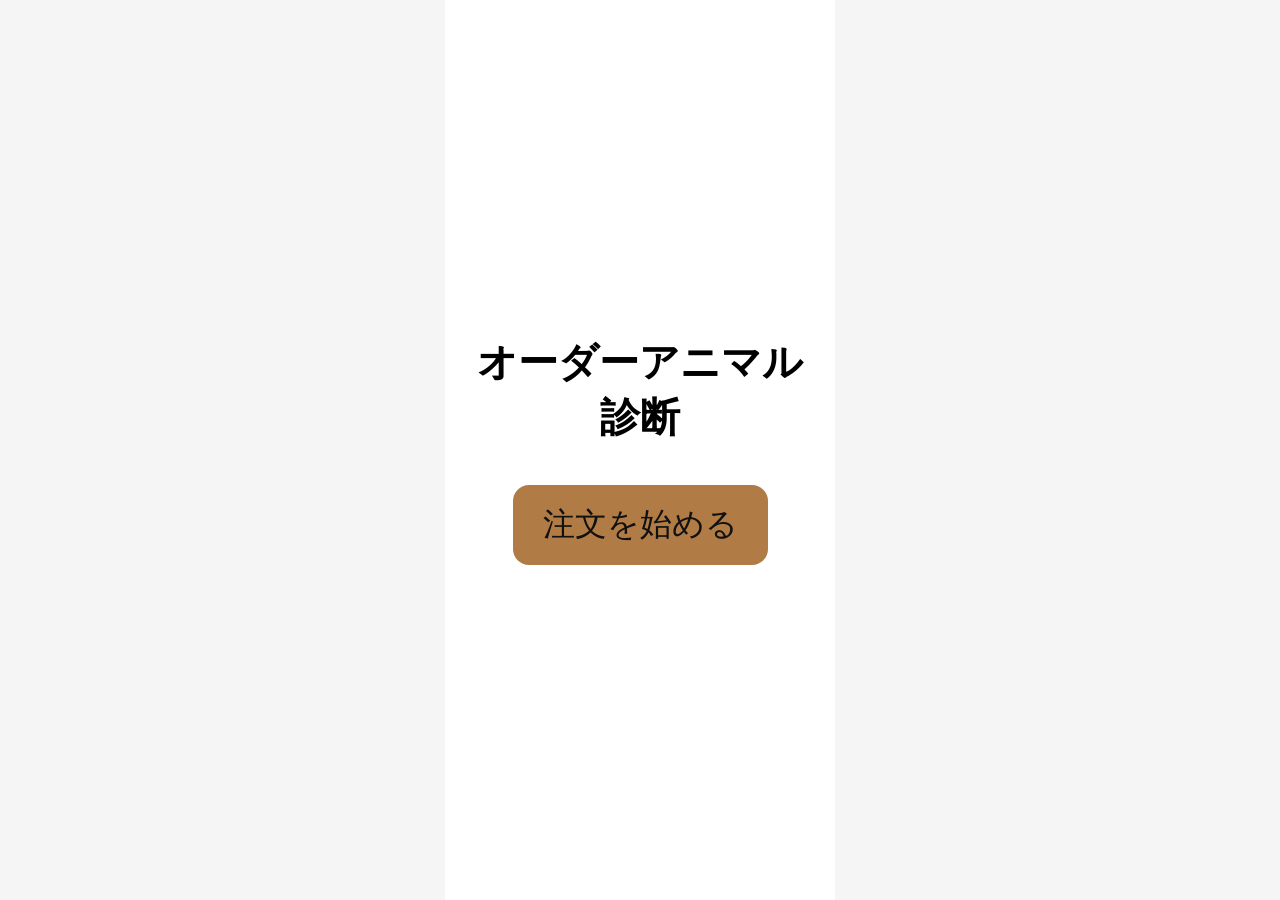
==== index.html @ 97214e5d "スタート画面から注文画面" ====
<!doctype html>
<html lang="ja">
  <head>
    <meta charset="UTF-8" />
    <meta name="viewport" content="width=device-width, initial-scale=1.0" />
    <title>注文アプリ</title>
    <link rel="stylesheet" href="style.css?v=20260307-1" />
  </head>

  <body class="landing-page">
    <div class="app">
      <h1 class="title">オーダーアニマル<br>診断</h1>

      <div class="button-area">
        <button class="start-btn">注文を始める</button>
      </div>
    </div>

    <script src="script.js?v=20260307-1"></script>
  </body>
</html>
---- style.css ----
@font-face {
  font-family: "TamanegiKaisho";
  src: url("./font/玉ねぎ楷書激無料版v7改.ttf") format("truetype");
  font-weight: 400;
  font-style: normal;
  font-display: swap;
}

* {
  box-sizing: border-box;
}

body {
  margin: 0;
  font-family: "TamanegiKaisho", "Hiragino Mincho ProN", "Yu Mincho", serif;
}

button,
input,
select,
textarea {
  font-family: inherit;
}

.landing-page {
  display: flex;
  justify-content: center;
  background: #f5f5f5;
}

.app {
  width: 100%;
  max-width: 390px;
  height: 100vh;
  background: #ffffff;
  display: flex;
  flex-direction: column;
  align-items: center;
  justify-content: center;
  gap: 40px;
}

.title {
  margin: 0;
  font-size: 40px;
  text-align:center;
}

.start-btn {
  border: none;
  border-radius: 16px;
  background: #b07b45;
  color: #111;
  font-size: 32px;
  padding: 18px 30px;
  cursor: pointer;
}

.menu-page {
  display: flex;
  justify-content: center;
  background: #e7e4e0;
}

.menu-screen {
  width: 100%;
  max-width: 390px;
  height: 100vh;
  padding: 20px 14px 16px;
  display: flex;
  flex-direction: column;
  gap: 12px;
}

.menu-header {
  display: grid;
  grid-template-columns: auto 1fr auto;
  align-items: center;
  column-gap: 12px;
  flex-shrink: 0;
  position: relative;
}

.menu-toggle {
  border: none;
  background: transparent;
  width: 30px;
  height: 24px;
  padding: 0;
  display: flex;
  flex-direction: column;
  justify-content: space-between;
  cursor: pointer;
}

.menu-toggle-line {
  display: block;
  width: 100%;
  height: 2px;
  background: #111;
  border-radius: 999px;
}

.menu-title {
  margin: 0;
  font-size: 34px;
  line-height: 1;
  white-space: nowrap;
}

.category-nav {
  display: none;
  position: absolute;
  top: 56px;
  left: 14px;
  z-index: 20;
  flex-direction: column;
  gap: 6px;
  background: #fff;
  border-radius: 12px;
  padding: 10px;
  box-shadow: 0 8px 18px rgba(0, 0, 0, 0.15);
}

.category-nav-item {
  border: none;
  background: #f3efe6;
  color: #111;
  border-radius: 10px;
  font-size: 20px;
  line-height: 1;
  text-align: left;
  padding: 8px 12px;
  cursor: pointer;
}

.cart-icon-btn {
  border: none;
  background: transparent;
  width: 34px;
  height: 34px;
  padding: 0;
  position: relative;
  color: #111;
  cursor: pointer;
}

.cart-icon-btn svg {
  width: 100%;
  height: 100%;
}

.cart-count {
  position: absolute;
  right: -8px;
  top: -8px;
  width: 18px;
  height: 18px;
  border-radius: 999px;
  background: #b07b45;
  color: #fff;
  display: grid;
  place-items: center;
  font-size: 11px;
  line-height: 1;
  font-family: sans-serif;
}

.menu-content {
  flex: 1;
  overflow-y: auto;
  padding-right: 4px;
  -ms-overflow-style: none;
  scrollbar-width: none;
}

.menu-content::-webkit-scrollbar {
  display: none;
}

.menu-block {
  margin-bottom: 18px;
}

.menu-block-title {
  margin: 0 0 10px;
  font-size: 28px;
  line-height: 1;
}

.menu-subtitle {
  margin: 8px 0 10px;
  font-size: 20px;
  line-height: 1;
}

.menu-grid {
  display: grid;
  grid-template-columns: repeat(2, minmax(0, 1fr));
  gap: 10px;
}

.menu-card {
  background: #f4f4f4;
  border-radius: 14px;
  min-height: 92px;
  display: flex;
  flex-direction: column;
  justify-content: center;
  gap: 4px;
  padding: 10px;
  border: 2px solid transparent;
  cursor: pointer;
  position: relative;
  padding-bottom: 30px;
}

.menu-card.has-qty {
  border-color: #b07b45;
  background: #f1eadf;
}

.menu-name {
  margin: 0;
  font-size: 16px;
  line-height: 1.2;
}

.menu-tags {
  display: none;
}

.menu-price {
  margin: 0;
  font-size: 16px;
  line-height: 1;
}

.qty-control {
  position: absolute;
  right: 8px;
  bottom: 6px;
  display: flex;
  align-items: center;
  gap: 4px;
}

.qty-btn {
  border: none;
  background: #b07b45;
  color: #fff;
  width: 18px;
  height: 18px;
  border-radius: 999px;
  font-size: 13px;
  line-height: 1;
  cursor: pointer;
  padding: 0;
}

.qty-value {
  min-width: 12px;
  text-align: center;
  font-size: 11px;
  line-height: 1;
}

.menu-actions {
  display: flex;
  justify-content: flex-end;
  align-items: center;
  gap: 14px;
  padding-top: 6px;
  flex-shrink: 0;
}

.action-btn {
  border: none;
  border-radius: 16px;
  font-size: 32px;
  line-height: 1;
  padding: 10px 14px;
  cursor: pointer;
}

.checkout-btn {
  background: #b07b45;
  color: #111;
  min-width: 124px;
  white-space: nowrap;
}

.cart-overlay {
  display: none;
  position: fixed;
  inset: 0;
  background: rgba(0, 0, 0, 0.35);
  z-index: 30;
}

.cart-panel {
  display: none;
  position: fixed;
  right: 0;
  top: 0;
  width: min(340px, 90vw);
  height: 100vh;
  background: #fff;
  z-index: 40;
  padding: 16px;
  flex-direction: column;
  gap: 14px;
  box-shadow: -8px 0 24px rgba(0, 0, 0, 0.18);
  overflow-y: auto;
  -ms-overflow-style: none;
  scrollbar-width: none;
}

.cart-panel::-webkit-scrollbar {
  display: none;
}

.cart-panel[style*='display: flex'] {
  flex-direction: column;
  gap: 14px;
}

.order-overlay {
  display: none;
  position: fixed;
  inset: 0;
  background: rgba(0, 0, 0, 0.35);
  z-index: 45;
}

.order-modal {
  display: none;
  position: fixed;
  left: 50%;
  top: 50%;
  transform: translate(-50%, -50%);
  width: min(340px, 92vw);
  max-height: 80vh;
  overflow-y: auto;
  background: #fff;
  border-radius: 14px;
  padding: 14px;
  z-index: 50;
  box-shadow: 0 12px 26px rgba(0, 0, 0, 0.22);
}

.order-title {
  margin: 0 0 10px;
  font-size: 24px;
}

.order-list {
  list-style: none;
  margin: 0;
  padding: 0;
  display: flex;
  flex-direction: column;
  gap: 8px;
}

.order-row {
  display: flex;
  justify-content: space-between;
  align-items: baseline;
  gap: 8px;
  font-size: 14px;
}

.order-empty,
.order-total {
  margin: 10px 0 0;
  font-size: 14px;
}

.order-total {
  font-weight: 700;
}

.order-actions {
  margin-top: 12px;
  display: flex;
  justify-content: flex-end;
  gap: 8px;
}

.order-cancel-btn,
.order-confirm-btn {
  border: none;
  border-radius: 10px;
  font-size: 16px;
  line-height: 1;
  padding: 8px 12px;
  cursor: pointer;
}

.order-cancel-btn {
  background: #ece8e2;
  color: #111;
}

.order-confirm-btn {
  background: #b07b45;
  color: #111;
}

.cart-panel-header {
  display: flex;
  justify-content: space-between;
  align-items: center;
}

.cart-panel-title {
  margin: 0;
  font-size: 26px;
}

.cart-close-btn {
  border: none;
  background: transparent;
  font-size: 28px;
  line-height: 1;
  cursor: pointer;
}

.cart-section {
  background: #f8f6f1;
  border-radius: 12px;
  padding: 12px;
}

.cart-section-title {
  margin: 0 0 8px;
  font-size: 20px;
}

.history-checkout-btn {
  border: none;
  border-radius: 16px;
  background: #b07b45;
  color: #111;
  font-size: 32px;
  line-height: 1;
  padding: 10px 14px;
  min-width: 124px;
  white-space: nowrap;
  cursor: pointer;
  align-self: flex-end;
}

.cart-list,
.history-list {
  list-style: none;
  margin: 0;
  padding: 0;
  display: flex;
  flex-direction: column;
  gap: 8px;
}

.cart-row,
.history-row {
  display: flex;
  justify-content: space-between;
  align-items: baseline;
  gap: 10px;
  font-size: 14px;
}

.history-row {
  display: block;
  background: #fff;
  border-radius: 8px;
  padding: 8px;
}

.history-meta {
  margin: 0;
  display: flex;
  justify-content: space-between;
  align-items: baseline;
  gap: 8px;
  font-size: 12px;
}

.history-items {
  margin: 4px 0 0;
  font-size: 12px;
  color: #333;
  line-height: 1.35;
}

.cart-empty,
.history-empty,
.cart-total,
.history-total {
  margin: 8px 0 0;
  font-size: 14px;
}

.cart-total,
.history-total {
  font-weight: 700;
}

.modal-open {
  overflow: hidden;
}

@media (max-width: 420px) {
  .menu-title {
    font-size: 32px;
  }

  .menu-block-title {
    font-size: 26px;
  }

  .menu-name,
  .menu-price {
    font-size: 15px;
  }

  .action-btn {
    font-size: 30px;
  }
}
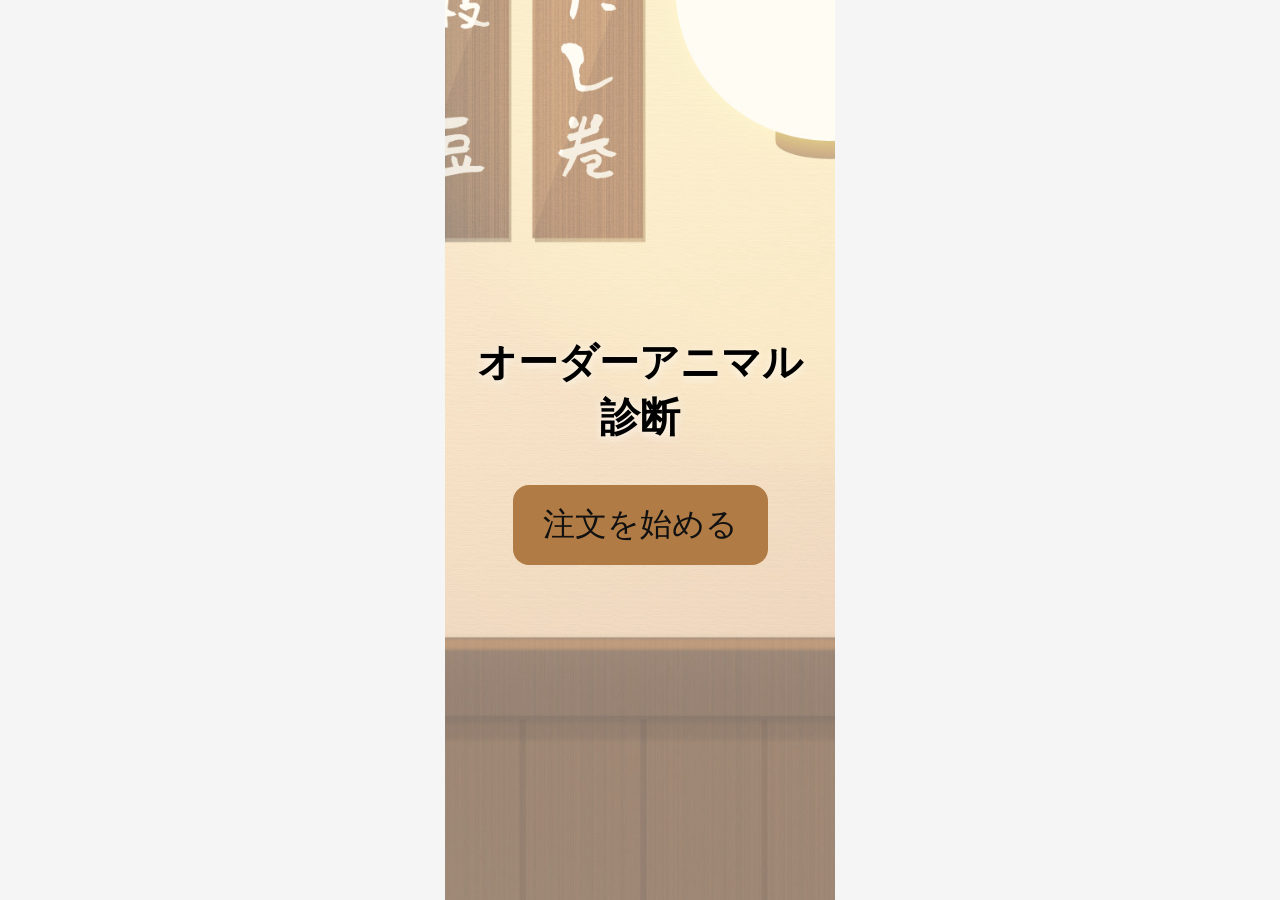
==== commit abd041d0: "選択画面の画像挿入" ====
--- a/index.html
+++ b/index.html
@@ -9,6 +9,12 @@
 
   <body class="landing-page">
     <div class="app">
+      <div class="landing-slider" aria-hidden="true">
+        <div class="landing-slider-track">
+          <img class="landing-slider-image" src="assets/landing-slide.png" alt="" />
+          <img class="landing-slider-image" src="assets/landing-slide.png" alt="" />
+        </div>
+      </div>
       <h1 class="title">オーダーアニマル<br>診断</h1>
 
       <div class="button-area">
@@ -16,6 +22,7 @@
       </div>
     </div>
 
+    <audio id="start-audio" src="assets/start-sound.mp3" preload="auto"></audio>
     <script src="script.js?v=20260307-1"></script>
   </body>
 </html>
--- a/style.css
+++ b/style.css
@@ -33,6 +33,8 @@
   max-width: 390px;
   height: 100vh;
   background: #ffffff;
+  position: relative;
+  overflow: hidden;
   display: flex;
   flex-direction: column;
   align-items: center;
@@ -40,10 +42,46 @@
   gap: 40px;
 }
 
+.landing-slider {
+  position: absolute;
+  inset: 0;
+  z-index: 0;
+}
+
+.landing-slider-track {
+  width: 200%;
+  height: 100%;
+  display: flex;
+  animation: landing-slide-loop 24s linear infinite;
+}
+
+.landing-slider-image {
+  width: 50%;
+  height: 100%;
+  flex: 0 0 50%;
+  object-fit: cover;
+}
+
+.app::after {
+  content: "";
+  position: absolute;
+  inset: 0;
+  background: rgba(255, 255, 255, 0.35);
+  z-index: 1;
+}
+
 .title {
   margin: 0;
   font-size: 40px;
-  text-align:center;
+  text-align: center;
+  position: relative;
+  z-index: 2;
+  text-shadow: 0 2px 8px rgba(255, 255, 255, 0.8);
+}
+
+.button-area {
+  position: relative;
+  z-index: 2;
 }
 
 .start-btn {
@@ -54,6 +92,21 @@
   font-size: 32px;
   padding: 18px 30px;
   cursor: pointer;
+}
+
+@keyframes landing-slide-loop {
+  from {
+    transform: translateX(0);
+  }
+  to {
+    transform: translateX(-50%);
+  }
+}
+
+@media (prefers-reduced-motion: reduce) {
+  .landing-slider-track {
+    animation: none;
+  }
 }
 
 .menu-page {
@@ -203,16 +256,23 @@
 .menu-card {
   background: #f4f4f4;
   border-radius: 14px;
-  min-height: 92px;
-  display: flex;
-  flex-direction: column;
-  justify-content: center;
+  min-height: 120px;
+  display: flex;
+  flex-direction: column;
+  justify-content: flex-start;
   gap: 4px;
   padding: 10px;
   border: 2px solid transparent;
   cursor: pointer;
   position: relative;
   padding-bottom: 30px;
+}
+
+.menu-image {
+  width: 100%;
+  aspect-ratio: 4 / 3;
+  object-fit: cover;
+  border-radius: 10px;
 }
 
 .menu-card.has-qty {
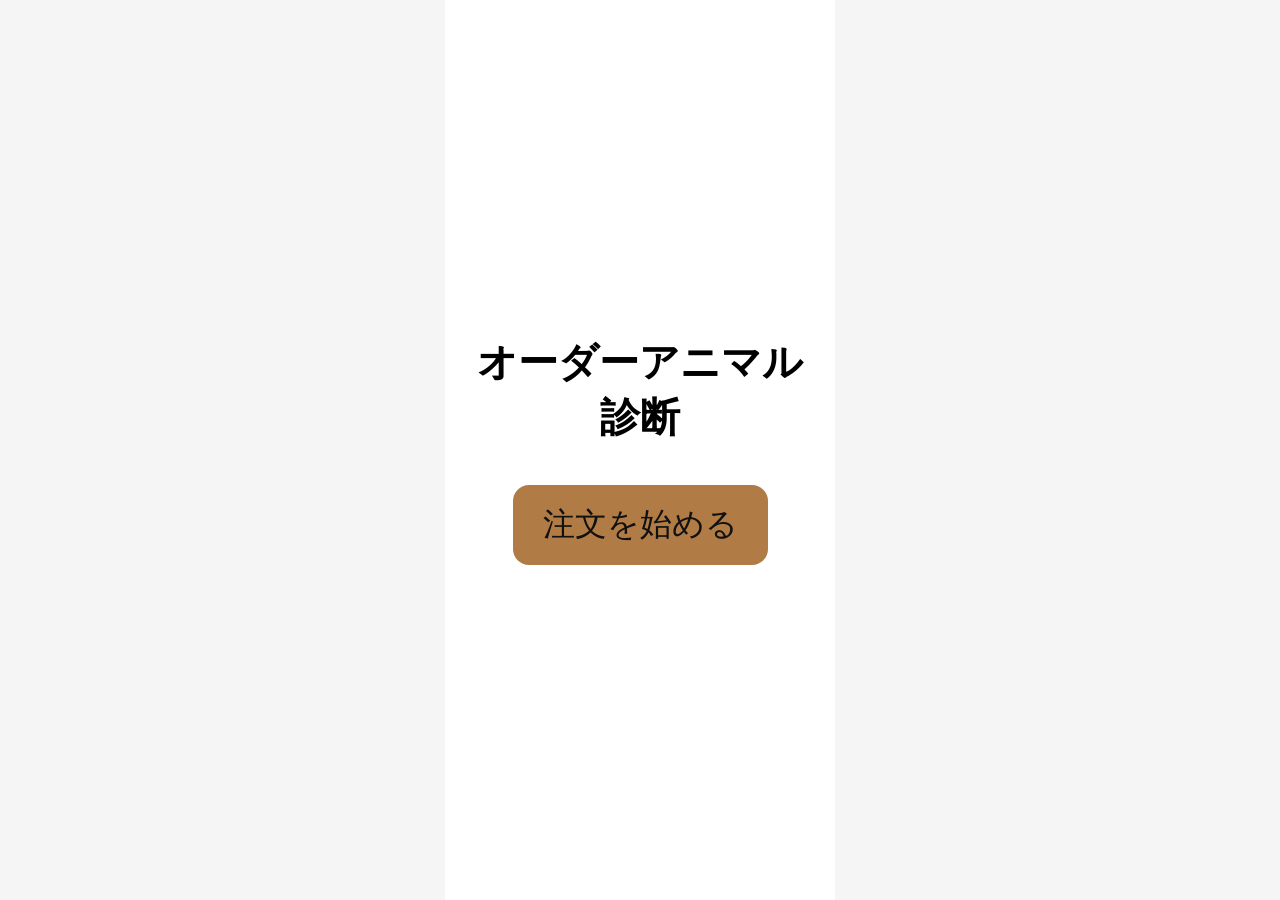
==== commit f34c49c5: "Merge remote-tracking branch 'origin/develop' into feature-nya38" ====
--- a/index.html
+++ b/index.html
@@ -9,12 +9,6 @@
 
   <body class="landing-page">
     <div class="app">
-      <div class="landing-slider" aria-hidden="true">
-        <div class="landing-slider-track">
-          <img class="landing-slider-image" src="assets/landing-slide.png" alt="" />
-          <img class="landing-slider-image" src="assets/landing-slide.png" alt="" />
-        </div>
-      </div>
       <h1 class="title">オーダーアニマル<br>診断</h1>
 
       <div class="button-area">
@@ -22,7 +16,6 @@
       </div>
     </div>
 
-    <audio id="start-audio" src="assets/start-sound.mp3" preload="auto"></audio>
     <script src="script.js?v=20260307-1"></script>
   </body>
 </html>
--- a/style.css
+++ b/style.css
@@ -33,8 +33,6 @@
   max-width: 390px;
   height: 100vh;
   background: #ffffff;
-  position: relative;
-  overflow: hidden;
   display: flex;
   flex-direction: column;
   align-items: center;
@@ -42,46 +40,10 @@
   gap: 40px;
 }
 
-.landing-slider {
-  position: absolute;
-  inset: 0;
-  z-index: 0;
-}
-
-.landing-slider-track {
-  width: 200%;
-  height: 100%;
-  display: flex;
-  animation: landing-slide-loop 24s linear infinite;
-}
-
-.landing-slider-image {
-  width: 50%;
-  height: 100%;
-  flex: 0 0 50%;
-  object-fit: cover;
-}
-
-.app::after {
-  content: "";
-  position: absolute;
-  inset: 0;
-  background: rgba(255, 255, 255, 0.35);
-  z-index: 1;
-}
-
 .title {
   margin: 0;
   font-size: 40px;
-  text-align: center;
-  position: relative;
-  z-index: 2;
-  text-shadow: 0 2px 8px rgba(255, 255, 255, 0.8);
-}
-
-.button-area {
-  position: relative;
-  z-index: 2;
+  text-align:center;
 }
 
 .start-btn {
@@ -92,21 +54,6 @@
   font-size: 32px;
   padding: 18px 30px;
   cursor: pointer;
-}
-
-@keyframes landing-slide-loop {
-  from {
-    transform: translateX(0);
-  }
-  to {
-    transform: translateX(-50%);
-  }
-}
-
-@media (prefers-reduced-motion: reduce) {
-  .landing-slider-track {
-    animation: none;
-  }
 }
 
 .menu-page {
@@ -256,23 +203,16 @@
 .menu-card {
   background: #f4f4f4;
   border-radius: 14px;
-  min-height: 120px;
-  display: flex;
-  flex-direction: column;
-  justify-content: flex-start;
+  min-height: 92px;
+  display: flex;
+  flex-direction: column;
+  justify-content: center;
   gap: 4px;
   padding: 10px;
   border: 2px solid transparent;
   cursor: pointer;
   position: relative;
   padding-bottom: 30px;
-}
-
-.menu-image {
-  width: 100%;
-  aspect-ratio: 4 / 3;
-  object-fit: cover;
-  border-radius: 10px;
 }
 
 .menu-card.has-qty {
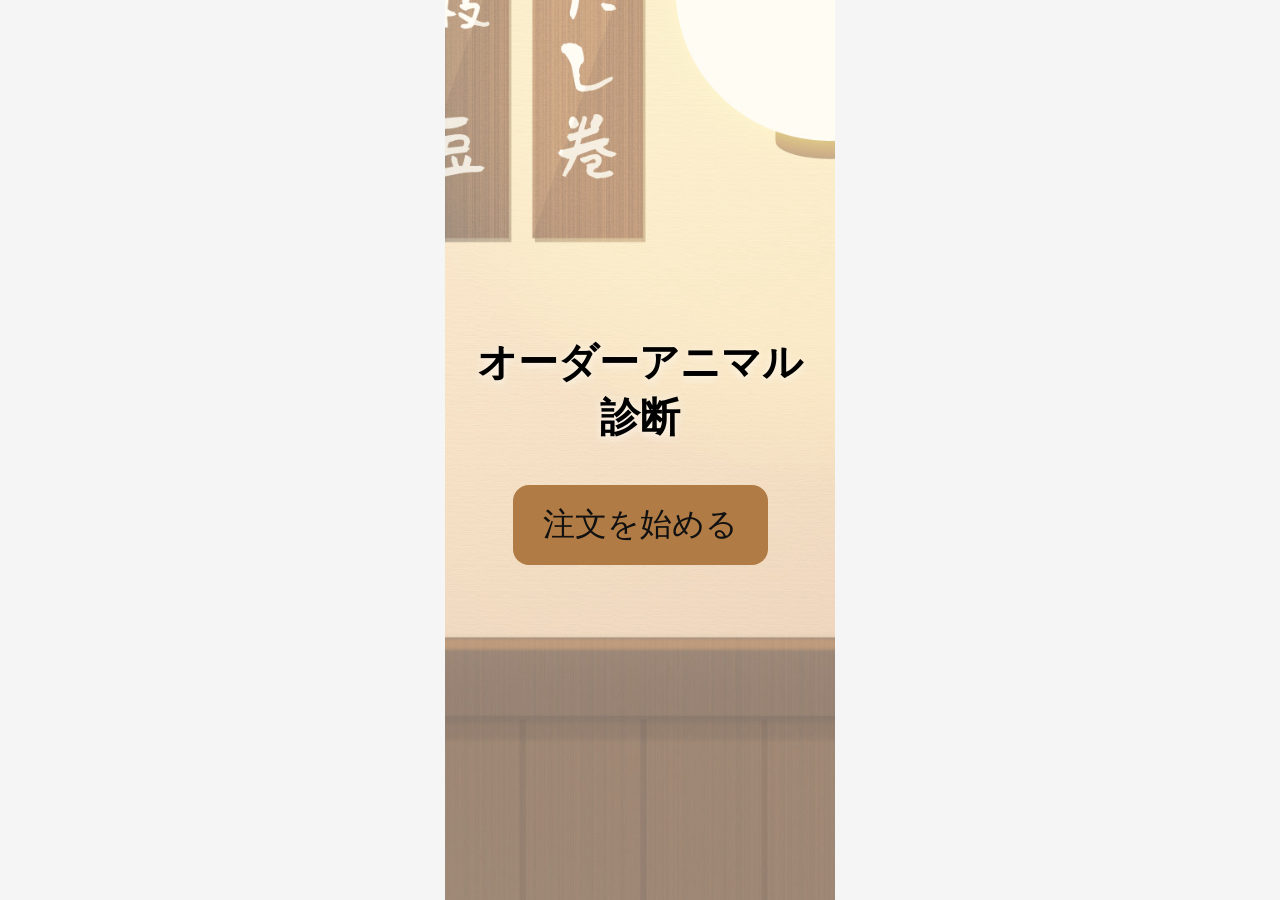
==== commit 7db0f923: "Merge branch 'feature/ui-picture' into feature-nya38" ====
--- a/index.html
+++ b/index.html
@@ -9,6 +9,12 @@
 
   <body class="landing-page">
     <div class="app">
+      <div class="landing-slider" aria-hidden="true">
+        <div class="landing-slider-track">
+          <img class="landing-slider-image" src="assets/landing-slide.png" alt="" />
+          <img class="landing-slider-image" src="assets/landing-slide.png" alt="" />
+        </div>
+      </div>
       <h1 class="title">オーダーアニマル<br>診断</h1>
 
       <div class="button-area">
@@ -16,6 +22,7 @@
       </div>
     </div>
 
+    <audio id="start-audio" src="assets/start-sound.mp3" preload="auto"></audio>
     <script src="script.js?v=20260307-1"></script>
   </body>
 </html>
--- a/style.css
+++ b/style.css
@@ -33,6 +33,8 @@
   max-width: 390px;
   height: 100vh;
   background: #ffffff;
+  position: relative;
+  overflow: hidden;
   display: flex;
   flex-direction: column;
   align-items: center;
@@ -40,10 +42,46 @@
   gap: 40px;
 }
 
+.landing-slider {
+  position: absolute;
+  inset: 0;
+  z-index: 0;
+}
+
+.landing-slider-track {
+  width: 200%;
+  height: 100%;
+  display: flex;
+  animation: landing-slide-loop 24s linear infinite;
+}
+
+.landing-slider-image {
+  width: 50%;
+  height: 100%;
+  flex: 0 0 50%;
+  object-fit: cover;
+}
+
+.app::after {
+  content: "";
+  position: absolute;
+  inset: 0;
+  background: rgba(255, 255, 255, 0.35);
+  z-index: 1;
+}
+
 .title {
   margin: 0;
   font-size: 40px;
-  text-align:center;
+  text-align: center;
+  position: relative;
+  z-index: 2;
+  text-shadow: 0 2px 8px rgba(255, 255, 255, 0.8);
+}
+
+.button-area {
+  position: relative;
+  z-index: 2;
 }
 
 .start-btn {
@@ -54,6 +92,21 @@
   font-size: 32px;
   padding: 18px 30px;
   cursor: pointer;
+}
+
+@keyframes landing-slide-loop {
+  from {
+    transform: translateX(0);
+  }
+  to {
+    transform: translateX(-50%);
+  }
+}
+
+@media (prefers-reduced-motion: reduce) {
+  .landing-slider-track {
+    animation: none;
+  }
 }
 
 .menu-page {
@@ -203,16 +256,23 @@
 .menu-card {
   background: #f4f4f4;
   border-radius: 14px;
-  min-height: 92px;
-  display: flex;
-  flex-direction: column;
-  justify-content: center;
+  min-height: 120px;
+  display: flex;
+  flex-direction: column;
+  justify-content: flex-start;
   gap: 4px;
   padding: 10px;
   border: 2px solid transparent;
   cursor: pointer;
   position: relative;
   padding-bottom: 30px;
+}
+
+.menu-image {
+  width: 100%;
+  aspect-ratio: 4 / 3;
+  object-fit: cover;
+  border-radius: 10px;
 }
 
 .menu-card.has-qty {
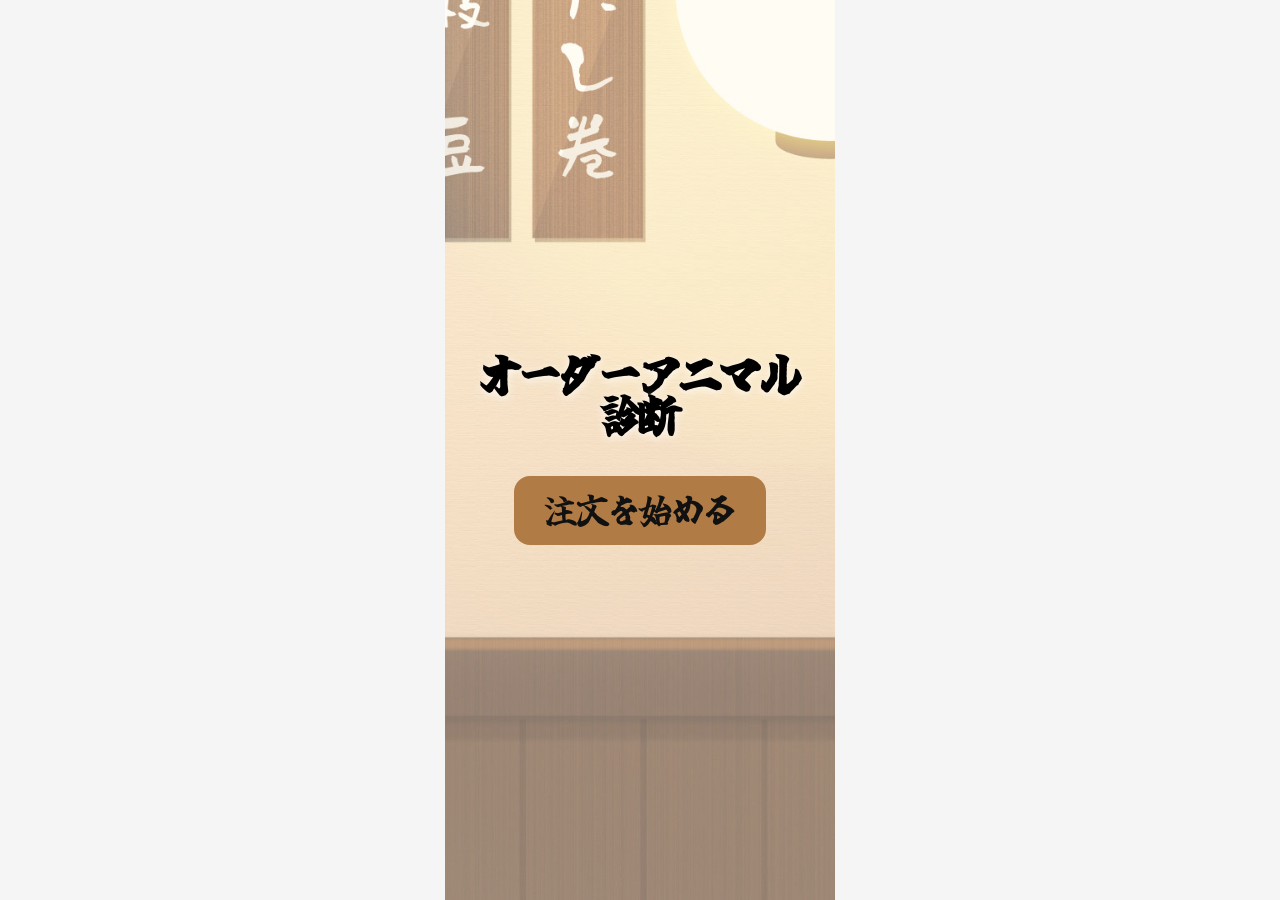
==== commit 07217923: "フォントのデバック" ====
--- a/index.html
+++ b/index.html
@@ -4,25 +4,43 @@
     <meta charset="UTF-8" />
     <meta name="viewport" content="width=device-width, initial-scale=1.0" />
     <title>注文アプリ</title>
-    <link rel="stylesheet" href="style.css?v=20260307-1" />
+    <link rel="stylesheet" href="style.css?v=20260308-2" />
   </head>
 
   <body class="landing-page">
     <div class="app">
+      <!-- まずページ全体の箱で次がアプリ全体の箱-->
+
       <div class="landing-slider" aria-hidden="true">
         <div class="landing-slider-track">
-          <img class="landing-slider-image" src="assets/landing-slide.png" alt="" />
-          <img class="landing-slider-image" src="assets/landing-slide.png" alt="" />
+          <img
+            class="landing-slider-image"
+            src="assets/landing-slide.png"
+            alt=""
+          />
+          <img
+            class="landing-slider-image"
+            src="assets/landing-slide.png"
+            alt=""
+          />
         </div>
       </div>
       <h1 class="title">オーダーアニマル<br>診断</h1>
+      <!-- aria-hidden="true" は読み上げ機能なしってこと　-->
+      <!-- まず流れる画像エリアを作りたい　-->
+      <!-- 画像そのものを動かしたい　-->
 
       <div class="button-area">
         <button class="start-btn">注文を始める</button>
       </div>
     </div>
+    <!-- button-area:配置担当／start-btn:ボタンそのものの見た目担当　-->
+
 
     <audio id="start-audio" src="assets/start-sound.mp3" preload="auto"></audio>
     <script src="script.js?v=20260307-1"></script>
+
+    <!--preload="auto"：押した瞬間に音が鳴るように先に準備 　-->
+    <!-- htmlを読み込んでからjsを実装したいので最後にjsかく-->
   </body>
 </html>
--- a/style.css
+++ b/style.css
@@ -1,6 +1,11 @@
+/* Host site fixed footer height (set by embed side if needed) */
+:root {
+  --host-footer-offset: 0px;
+}
+
 @font-face {
   font-family: "TamanegiKaisho";
-  src: url("./font/玉ねぎ楷書激無料版v7改.ttf") format("truetype");
+  src: url("/assets/fonts/tamanegi-kaisho.ttf") format("truetype");
   font-weight: 400;
   font-style: normal;
   font-display: swap;
@@ -31,7 +36,8 @@
 .app {
   width: 100%;
   max-width: 390px;
-  height: 100vh;
+  height: calc(100vh - var(--host-footer-offset));
+  height: calc(100dvh - var(--host-footer-offset));
   background: #ffffff;
   position: relative;
   overflow: hidden;
@@ -118,7 +124,8 @@
 .menu-screen {
   width: 100%;
   max-width: 390px;
-  height: 100vh;
+  height: calc(100vh - var(--host-footer-offset));
+  height: calc(100dvh - var(--host-footer-offset));
   padding: 20px 14px 16px;
   display: flex;
   flex-direction: column;
@@ -364,7 +371,8 @@
   right: 0;
   top: 0;
   width: min(340px, 90vw);
-  height: 100vh;
+  height: calc(100vh - var(--host-footer-offset));
+  height: calc(100dvh - var(--host-footer-offset));
   background: #fff;
   z-index: 40;
   padding: 16px;
@@ -571,6 +579,94 @@
   overflow: hidden;
 }
 
+.result-page {
+  min-height: calc(100vh - var(--host-footer-offset));
+  min-height: calc(100dvh - var(--host-footer-offset));
+}
+
+.result-screen {
+  justify-content: flex-start;
+  gap: 14px;
+  padding-top: 16px;
+  padding-bottom: 16px;
+}
+
+.result-heading {
+  font-size: 30px;
+  text-align: center;
+}
+
+.result-card {
+  background: #f8f6f1;
+  border-radius: 16px;
+  padding: 14px;
+  display: flex;
+  flex-direction: column;
+  align-items: center;
+  text-align: center;
+  gap: 8px;
+}
+
+.result-image {
+  width: min(200px, 70%);
+  aspect-ratio: 1 / 1;
+  object-fit: contain;
+}
+
+.result-name {
+  margin: 0;
+  font-size: 30px;
+  line-height: 1.1;
+}
+
+.result-text {
+  margin: 0;
+  font-size: 13px;
+  line-height: 1.45;
+  white-space: pre-line;
+  font-family: "Hiragino Sans", "Yu Gothic UI", "Yu Gothic", "Noto Sans JP", sans-serif;
+  font-weight: 700;
+}
+
+.result-share {
+  background: #fff;
+  border-radius: 16px;
+  padding: 12px;
+  text-align: center;
+}
+
+.result-share-title {
+  margin: 0 0 8px;
+  font-size: 22px;
+}
+
+.result-qr {
+  display: grid;
+  place-items: center;
+}
+
+.result-actions {
+  margin-top: auto;
+  justify-content: center;
+}
+
+.result-back-btn {
+  display: inline-block;
+  text-decoration: none;
+}
+
+.result-message {
+  margin-top: auto;
+  padding-bottom: 8px;
+  text-align: center;
+}
+
+.result-note {
+  margin: 0;
+  font-size: 20px;
+  line-height: 1.5;
+}
+
 @media (max-width: 420px) {
   .menu-title {
     font-size: 32px;
@@ -588,4 +684,20 @@
   .action-btn {
     font-size: 30px;
   }
-}
+
+  .result-heading {
+    font-size: 28px;
+  }
+
+  .result-name {
+    font-size: 28px;
+  }
+
+  .result-text {
+    font-size: 16px;
+  }
+
+  .result-note {
+    font-size: 18px;
+  }
+}
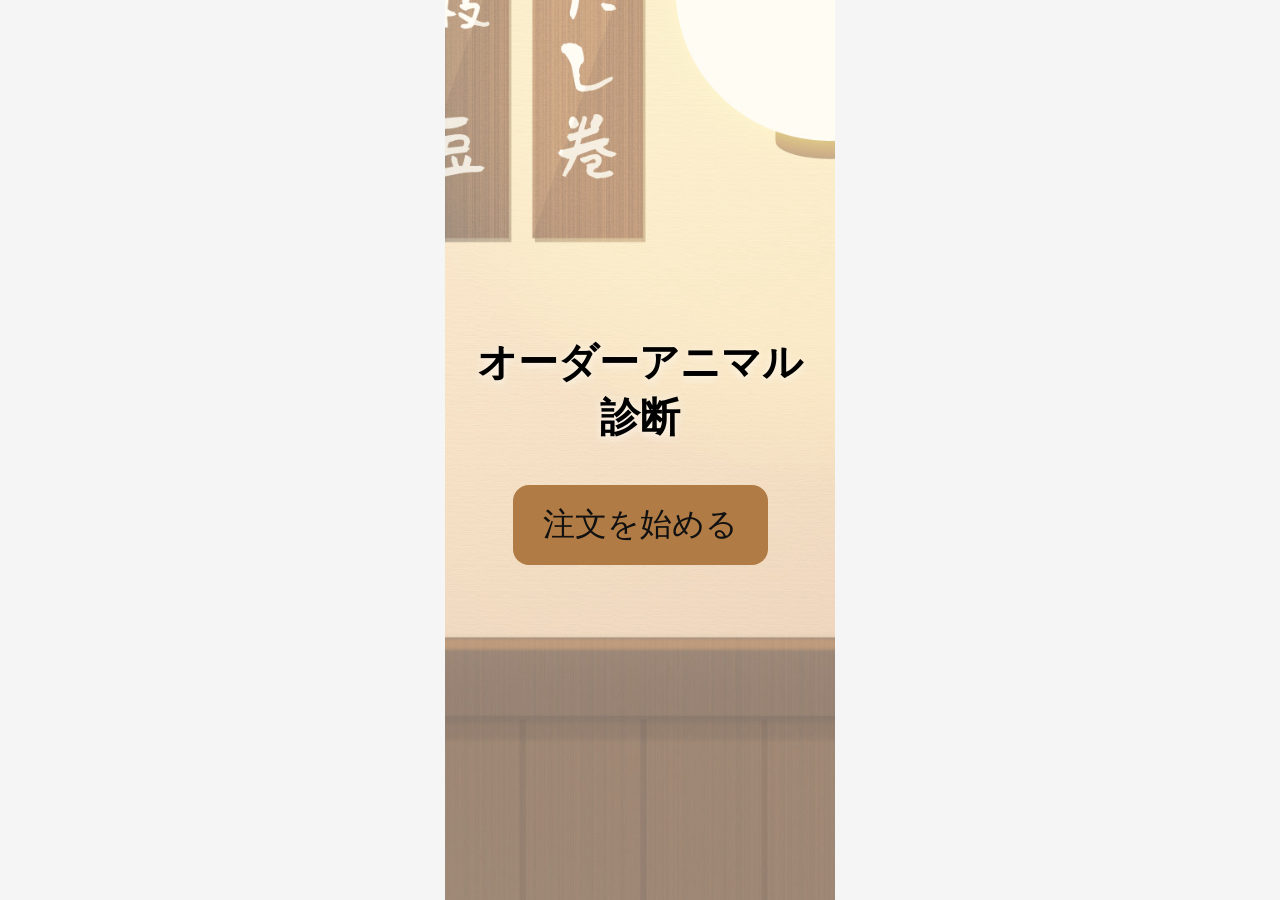
==== commit c0235194: "Merge pull request #7 from inoueeeee2025/qrcode Qrcode" ====
--- a/index.html
+++ b/index.html
@@ -4,7 +4,7 @@
     <meta charset="UTF-8" />
     <meta name="viewport" content="width=device-width, initial-scale=1.0" />
     <title>注文アプリ</title>
-    <link rel="stylesheet" href="style.css?v=20260308-2" />
+    <link rel="stylesheet" href="style.css?v=20260307-1" />
   </head>
 
   <body class="landing-page">
--- a/style.css
+++ b/style.css
@@ -5,7 +5,7 @@
 
 @font-face {
   font-family: "TamanegiKaisho";
-  src: url("/assets/fonts/tamanegi-kaisho.ttf") format("truetype");
+  src: url("/font/玉ねぎ楷書激無料版v7改.ttf") format("truetype");
   font-weight: 400;
   font-style: normal;
   font-display: swap;
@@ -645,6 +645,18 @@
   place-items: center;
 }
 
+.result-barcode {
+  width: min(280px, 100%);
+  height: 64px;
+}
+
+.result-receipt-code {
+  margin: 8px 0 0;
+  font-size: 14px;
+  font-family: "Hiragino Sans", "Yu Gothic UI", "Yu Gothic", "Noto Sans JP", sans-serif;
+  font-weight: 700;
+}
+
 .result-actions {
   margin-top: auto;
   justify-content: center;
